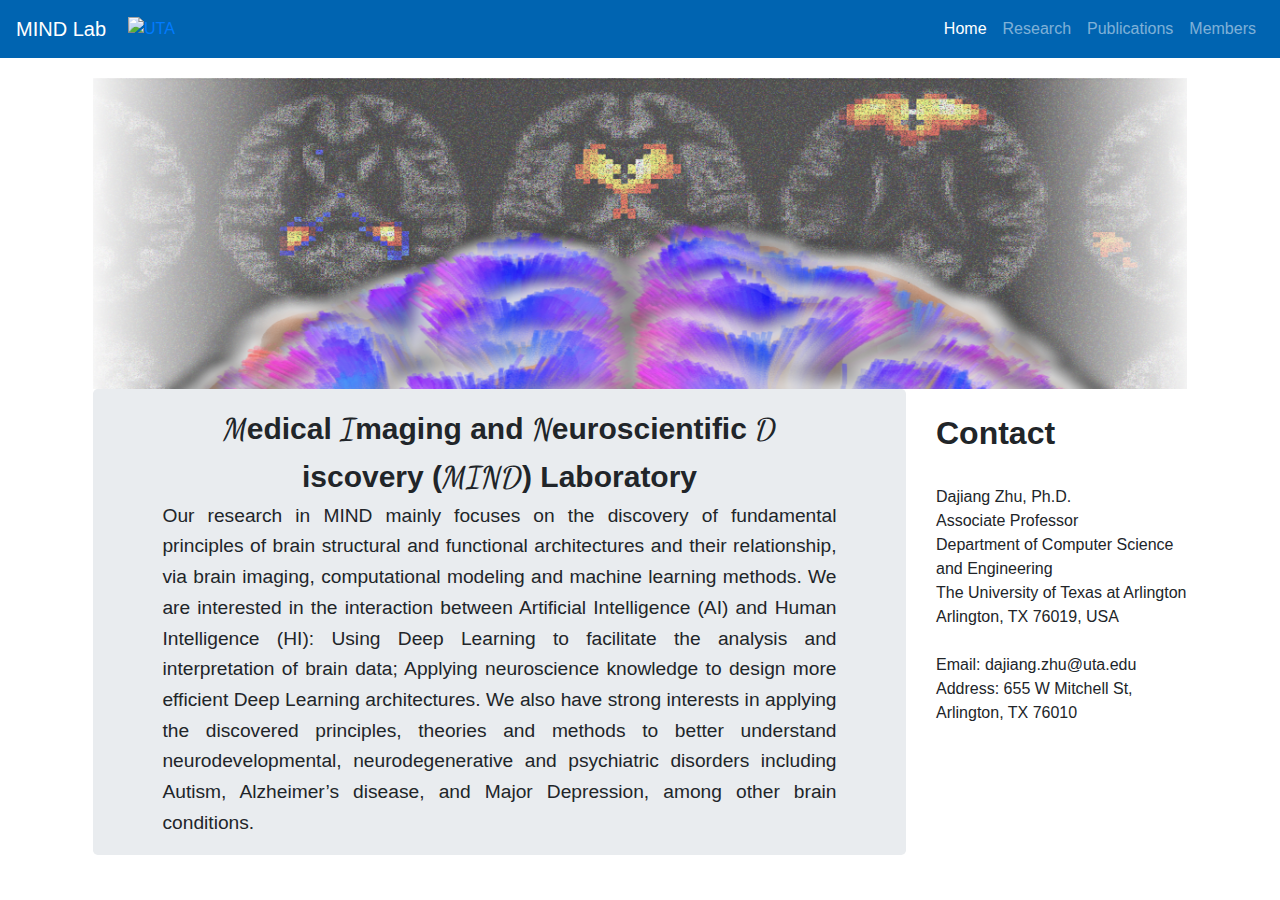
==== index.html @ 4709425e "Update index.html" ====
<!DOCTYPE html>

<html lang="en">
  <head>
    <meta charset="utf-8">
    <title>MIND Lab</title>
    <meta name="viewport" content="width=device-width, initial-scale=1.0, maximum-scale=1.0, user-scalable=no">
    <meta name="description" content="This is the official web page for the MIND Lab at UTA.">
    <meta name="theme-color" content="#052049">
    <link rel="stylesheet" href="static/css/bootstrap.min.css" integrity="sha384-Vkoo8x4CGsO3+Hhxv8T/Q5PaXtkKtu6ug5TOeNV6gBiFeWPGFN9MuhOf23Q9Ifjh" crossorigin="anonymous">
    <link rel="stylesheet" href="static/css/custom.css">
    <link href="https://fonts.googleapis.com/css2?family=Dancing+Script&display=swap" rel="stylesheet">
    

    <!-- <link href="/static/css/bootstrap.css" rel="stylesheet"> -->
    <!-- <link href="/static/css/bootstrap-responsive.css" rel="stylesheet"> -->
    <link href="static/css/syntax.css" rel="stylesheet">
    <link href="static/css/custom.css" rel="stylesheet">

    <script type="text/javascript" src="static/assess/jsapi.js"></script>
    <script src="static/assess/jquery.min.js"></script>
    <!-- HTML5 shim, for IE6-8 support of HTML5 elements -->
    <!--[if lt IE 9]>
      <script src="http://html5shim.googlecode.com/svn/trunk/html5.js"></script>
    <![endif]-->
  </head>

  <body>

    <!-- Static navbar -->
    <nav class="navbar navbar-expand-md navbar-dark" style="background-color: #0064B1">
        <a class="navbar-brand" href="index.html">MIND Lab</a>
        <a href="https://www.uta.edu/academics/faculty/profile?username=zhud2" target="_blank"><img class="inline-block navb-icon" src="static/img/logos/uta-logo.png" alt="UTA" style="width: 55px; height: auto;"></a>
        <button type="button" class="navbar-toggler" data-toggle="collapse" data-target="#navbarContent" aria-controls="navbarContent" aria-expanded="false" aria-label="Toggle navigation">
          <span class="navbar-toggler-icon"></span>
        </button>
        <div class="navbar-collapse collapse" id="navbarContent">
          <ul class="navbar-nav ml-auto">
            
              
                <li class = "nav-item active"><a class="nav-link" href="index.html" alt="Home"> Home<span class="sr-only">(current)</span></a></li>
              
            
              
                <li class="nav-item"><a class="nav-link" href="research.html" alt="Research"> Research</a></li>
              
            
              
                <li class="nav-item"><a class="nav-link" href="publicatiion.html" alt="Publications"> Publications</a></li>
              
            
              
                <li class="nav-item"><a class="nav-link" href="members.html" alt="Members"> Members</a></li>
              
            
          </ul>
        </div><!--/.nav-collapse -->
      </nav>

    <div class="container">


    <!--  Previous navbar bootstrap 3.2 -->
    <!--
      <div class="navbar navbar-fixed-top navbar-default" role="navigation">
        <div class="container-fluid">
          <div class="navbar-header">
            <button type="button" class="navbar-toggle" data-toggle="collapse" data-target=".navbar-collapse">
              <span class="sr-only">Toggle navigation</span>
              <span class="icon-bar"></span>
              <span class="icon-bar"></span>
              <span class="icon-bar"></span>
            </button>
            <a class="navbar-brand" href="/">MIND Lab</a>
          </div>
          <div class="navbar-collapse collapse">
            <ul class="nav navbar-nav navbar-right">
              
                
                  <li class = "active"><a href="/" alt="Home"> Home</a></li>
                
              
                
                  <li><a href="/research" alt="Research"> Research</a></li>
                
              
                
                  <li><a href="/publications" alt="Publications"> Publications</a></li>
                
              
                
                  <li><a href="/members" alt="Members"> Members</a></li>
                
              
              -->
              <!-- <li><a href="https://sites.google.com/a/fraserlab.com/ucsf-private/" alt="Lab Private Area">private</a></li> -->
           <!-- </ul>
          </div>
        </div>
      </div>

    <div class="container"> -->


<div class="container px-2 max-width: 100%">
    <img class="img-fluid mx-auto d-block" src="static/img/webpage.png" alt="MIND Lab">
    <div class="row"> 
        <div class="col-sm-9">	
    	    <div class="ju">
        	    <style>
    p, li {
    text-align: justify; /* 两端对齐 */
    width: 90%; /* 设置宽度为页面列宽比例 */
    max-width: 1000px; /* 确保过宽屏幕下不超出范围 */
    margin: 0 auto; /* 居中对齐 */
    line-height: 1.6; /* 行高 */;
  }
   .mind-title {
    text-align: center; /* 整个块居中对齐 */
    margin: 0 auto;
    margin-top: 0;
  }
  .mind-title span {
    text-align: center; /* 内容居中 */
    margin: 0 auto;
    margin-top: 0;
    display: inline-block; /* 保证文字内容是行内块级元素 */
    font-size: 30px;
    font-weight: bold;
}
  .mind-title span.large {
    font-size: 30px;
    font-family: 'Dancing Script', cursive;
  }

</style>

<div class="mind-title">
  <p><span>
    <span class="large">M</span>edical 
    <span class="large">I</span>maging and 
    <span class="large">N</span>euroscientific 
    <span class="large" style="white-space: nowrap;">D</span>iscovery  (<span class="large">MIND</span>) Laboratory
  </span></p>
</div>

<p class="welcomefont">
    Our research in MIND mainly focuses on the discovery of fundamental principles of brain structural and functional architectures and their relationship, via brain imaging, computational modeling and machine learning methods. We are interested in the interaction between Artificial Intelligence (AI) and Human Intelligence (HI): Using Deep Learning to facilitate the analysis and interpretation of brain data; Applying neuroscience knowledge to design more efficient Deep Learning architectures. We also have strong interests in applying the discovered principles, theories and methods to better understand neurodevelopmental, neurodegenerative and psychiatric disorders including Autism, Alzheimer’s disease, and Major Depression, among other brain conditions. 
</p>

            </div>
        </div>
        <div class="col">
            <p>
 <br>
<h2><strong>Contact</strong></h2>
<br>
Dajiang Zhu, Ph.D.<br>
Associate Professor <br>
Department of Computer Science and Engineering <br>
The University of Texas at Arlington <br>
Arlington, TX 76019, USA <br>
<br>
Email: dajiang.zhu@uta.edu <br>
Address: 655 W Mitchell St, Arlington, TX 76010 <br>
</p>

<!-- 
<p>
 <h3>Jobs </h3>
 We don’t generally post for specific positions, <a href="https://zhulab-mind.github.io//join">so please reach out!</a> <br>
</p>  -->

<!-- 
<h3> Recent Posts </h3>
<ul>
  
    <li><a href="/2020/05/19/bvm-award/">Best Scientific Submission</a></li>
  
    <li><a href="/2020/03/07/New-Webpage/">Happy Birthday DeepMI Webpage</a></li>
  
</ul>  -->

        </div>
    </div>
</div>
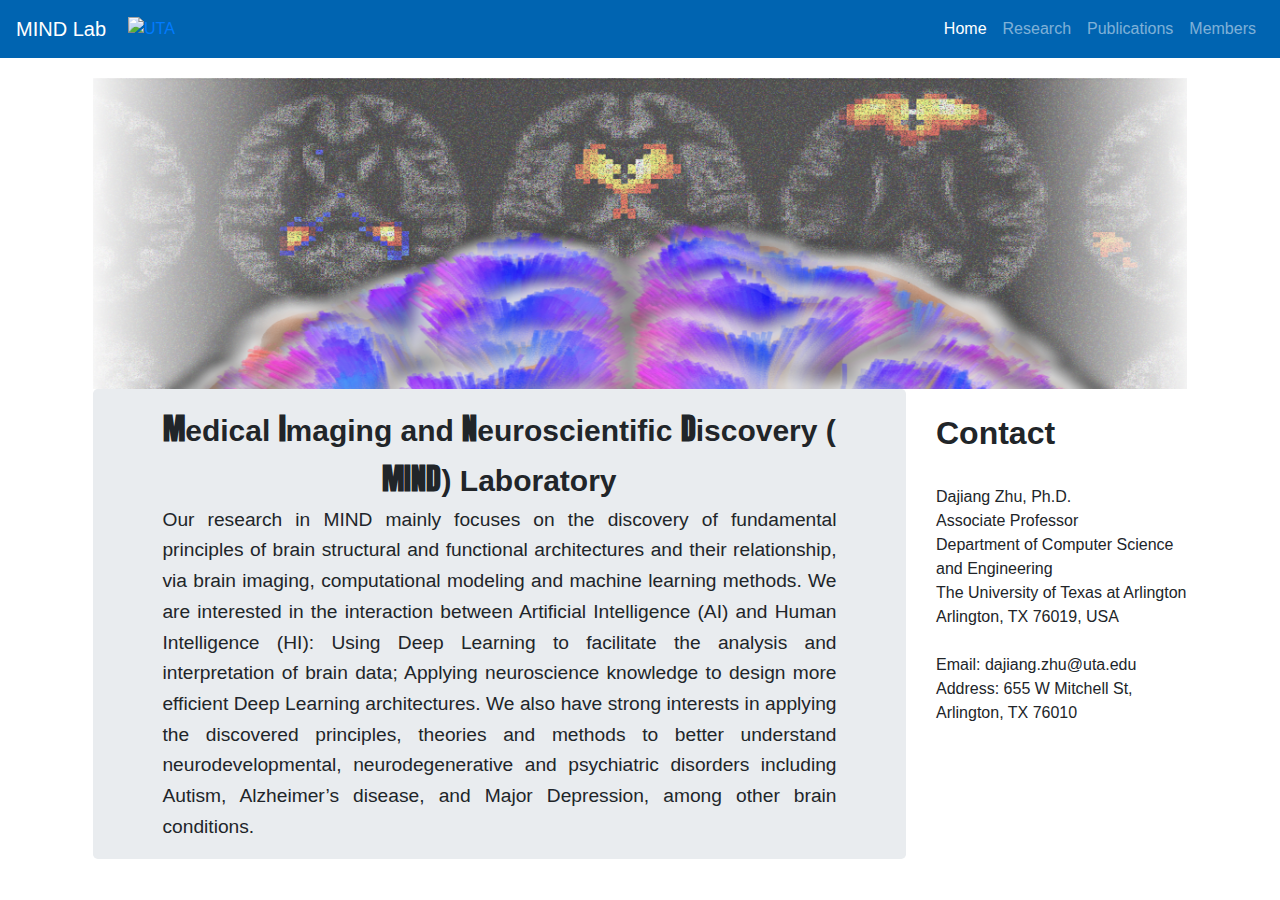
==== commit 3241175e: "Update index.html" ====
--- a/index.html
+++ b/index.html
@@ -8,9 +8,9 @@
     <meta name="viewport" content="width=device-width, initial-scale=1.0, maximum-scale=1.0, user-scalable=no">
     <meta name="description" content="This is the official web page for the MIND Lab at UTA.">
     <meta name="theme-color" content="#052049">
-    <link rel="stylesheet" href="static/css/bootstrap.min.css" integrity="sha384-Vkoo8x4CGsO3+Hhxv8T/Q5PaXtkKtu6ug5TOeNV6gBiFeWPGFN9MuhOf23Q9Ifjh" crossorigin="anonymous">
-    <link rel="stylesheet" href="static/css/custom.css">
-    <link href="https://fonts.googleapis.com/css2?family=Dancing+Script&display=swap" rel="stylesheet">
+    <!--<link rel="stylesheet" href="static/css/bootstrap.min.css" integrity="sha384-Vkoo8x4CGsO3+Hhxv8T/Q5PaXtkKtu6ug5TOeNV6gBiFeWPGFN9MuhOf23Q9Ifjh" crossorigin="anonymous">-->
+    <!--<link rel="stylesheet" href="static/css/custom.css">-->
+    <link href="https://fonts.googleapis.com/css2?family=Anton&display=swap" rel="stylesheet">
     
 
     <!-- <link href="/static/css/bootstrap.css" rel="stylesheet"> -->
@@ -131,7 +131,7 @@
 }
   .mind-title span.large {
     font-size: 30px;
-    font-family: 'Dancing Script', cursive;
+    font-family: "Anton", sans-serif;
   }
 
 </style>
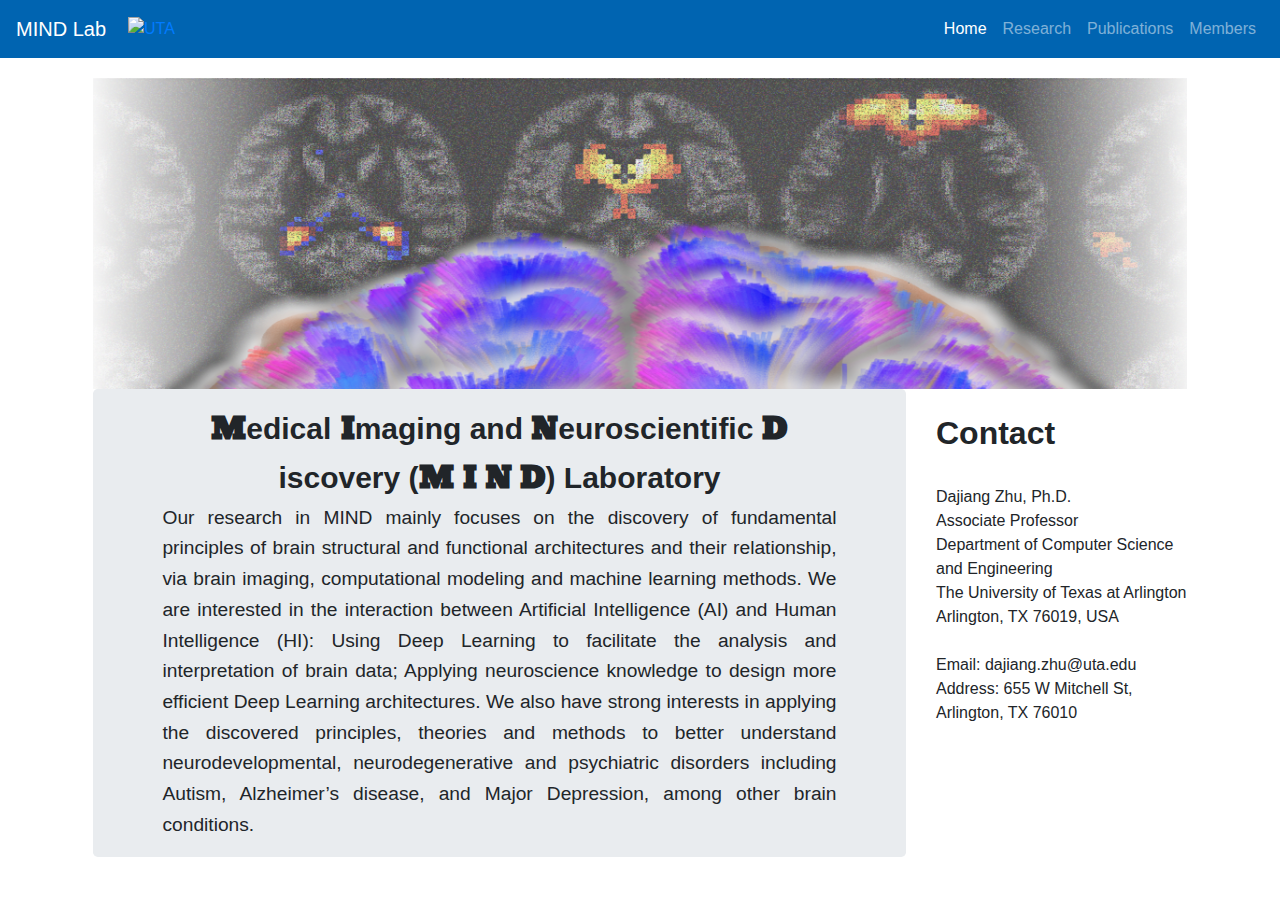
==== commit 02dc1789: "Update index.html" ====
--- a/index.html
+++ b/index.html
@@ -10,7 +10,7 @@
     <meta name="theme-color" content="#052049">
     <!--<link rel="stylesheet" href="static/css/bootstrap.min.css" integrity="sha384-Vkoo8x4CGsO3+Hhxv8T/Q5PaXtkKtu6ug5TOeNV6gBiFeWPGFN9MuhOf23Q9Ifjh" crossorigin="anonymous">-->
     <!--<link rel="stylesheet" href="static/css/custom.css">-->
-    <link href="https://fonts.googleapis.com/css2?family=Anton&display=swap" rel="stylesheet">
+    <link href="https://fonts.googleapis.com/css2?family=Anton&family=Moul&display=swap" rel="stylesheet">
     
 
     <!-- <link href="/static/css/bootstrap.css" rel="stylesheet"> -->
@@ -131,7 +131,7 @@
 }
   .mind-title span.large {
     font-size: 30px;
-    font-family: "Anton", sans-serif;
+    font-family: "Moul", serif;;
   }
 
 </style>
@@ -141,7 +141,7 @@
     <span class="large">M</span>edical 
     <span class="large">I</span>maging and 
     <span class="large">N</span>euroscientific 
-    <span class="large" style="white-space: nowrap;">D</span>iscovery  (<span class="large">MIND</span>) Laboratory
+    <span class="large" style="white-space: nowrap;">D</span>iscovery  (<span class="large">M I N D</span>) Laboratory
   </span></p>
 </div>
 
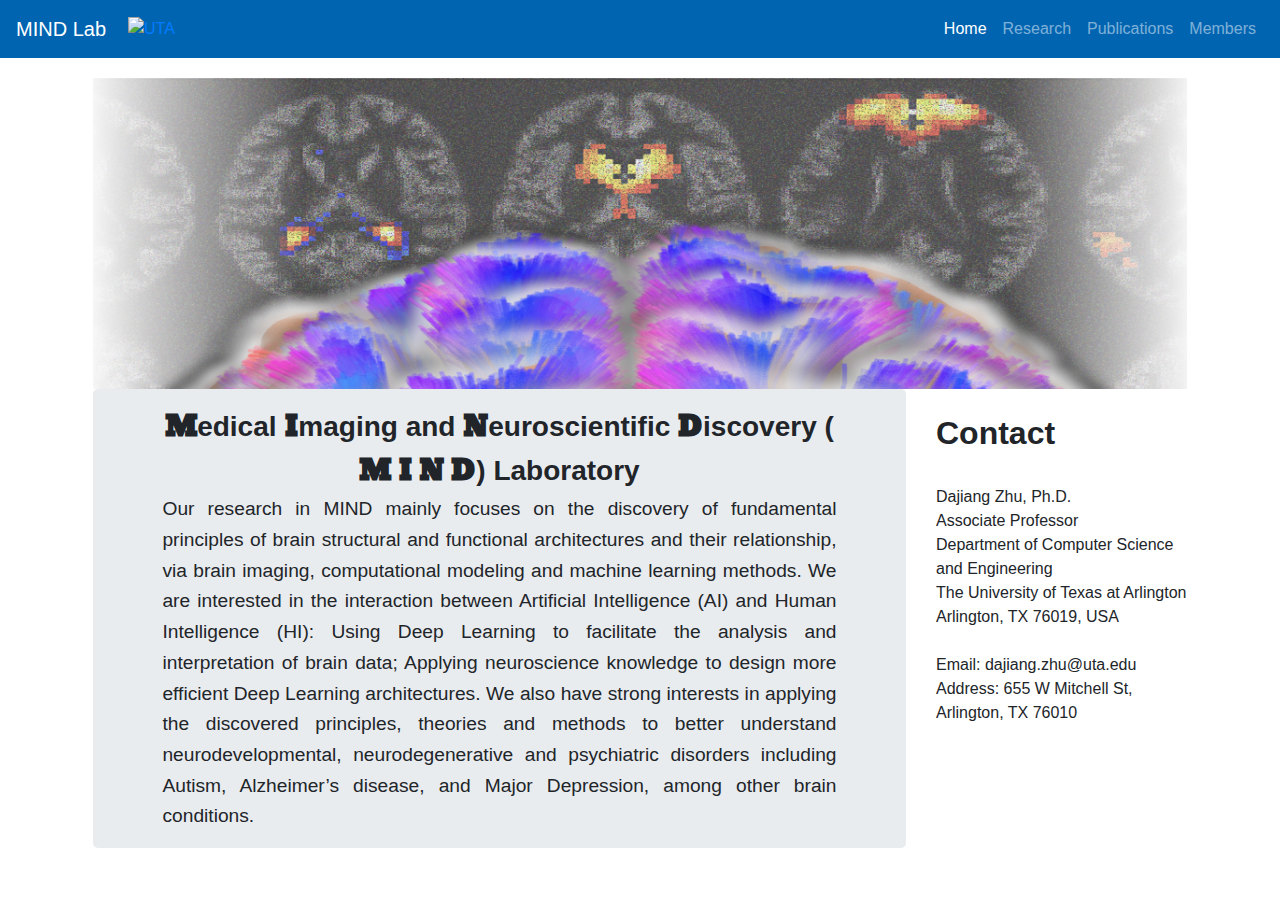
==== commit 29d46900: "Update index.html" ====
--- a/index.html
+++ b/index.html
@@ -126,11 +126,11 @@
     margin: 0 auto;
     margin-top: 0;
     display: inline-block; /* 保证文字内容是行内块级元素 */
-    font-size: 30px;
+    font-size: 28px;
     font-weight: bold;
 }
   .mind-title span.large {
-    font-size: 30px;
+    font-size: 28px;
     font-family: "Moul", serif;;
   }
 
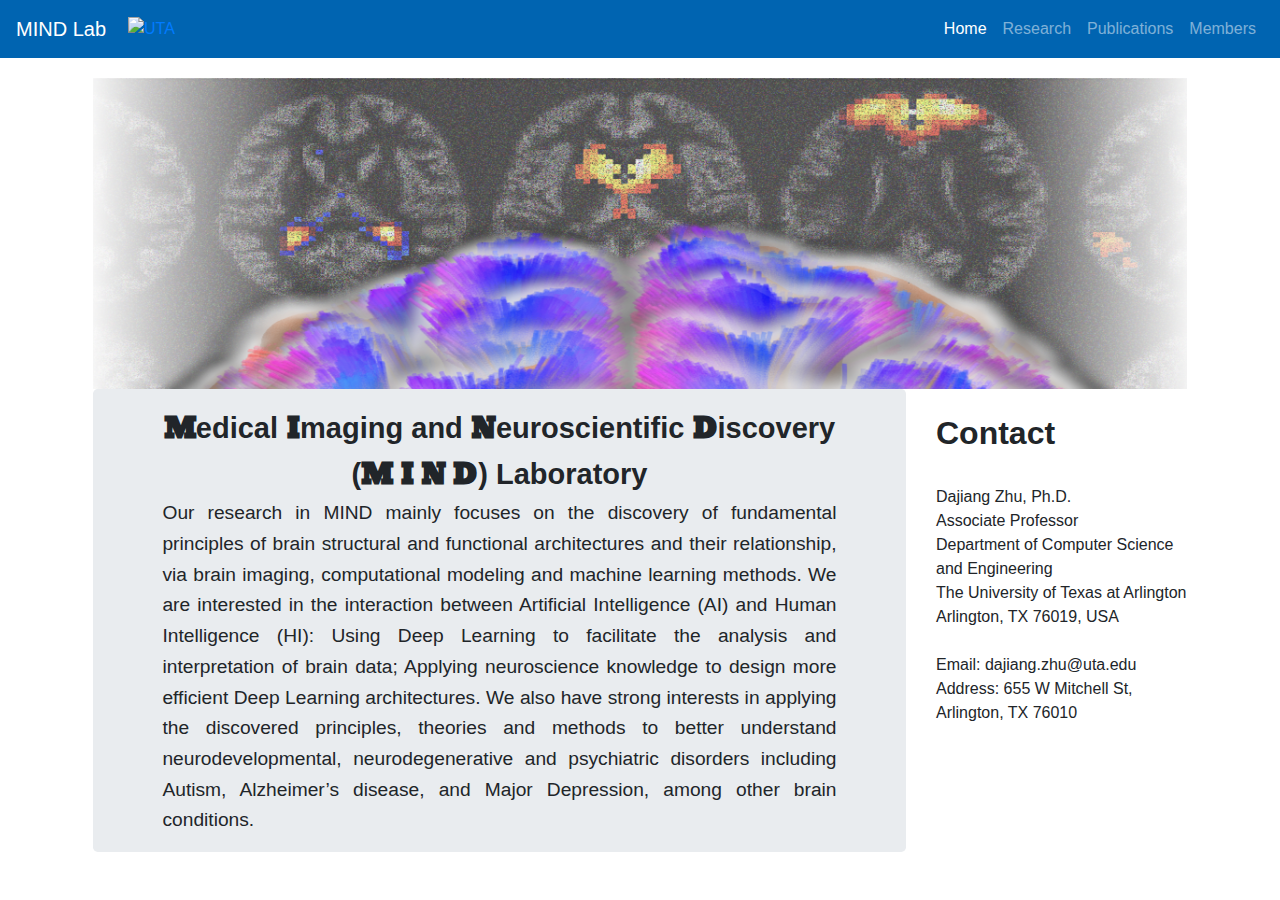
==== commit d95c898f: "Update index.html" ====
--- a/index.html
+++ b/index.html
@@ -126,7 +126,7 @@
     margin: 0 auto;
     margin-top: 0;
     display: inline-block; /* 保证文字内容是行内块级元素 */
-    font-size: 28px;
+    font-size: 29px;
     font-weight: bold;
 }
   .mind-title span.large {
@@ -141,7 +141,7 @@
     <span class="large">M</span>edical 
     <span class="large">I</span>maging and 
     <span class="large">N</span>euroscientific 
-    <span class="large" style="white-space: nowrap;">D</span>iscovery  (<span class="large">M I N D</span>) Laboratory
+    <span class="large" style="white-space: nowrap;">D</span>iscovery   (<span class="large">M I N D</span>) Laboratory
   </span></p>
 </div>
 
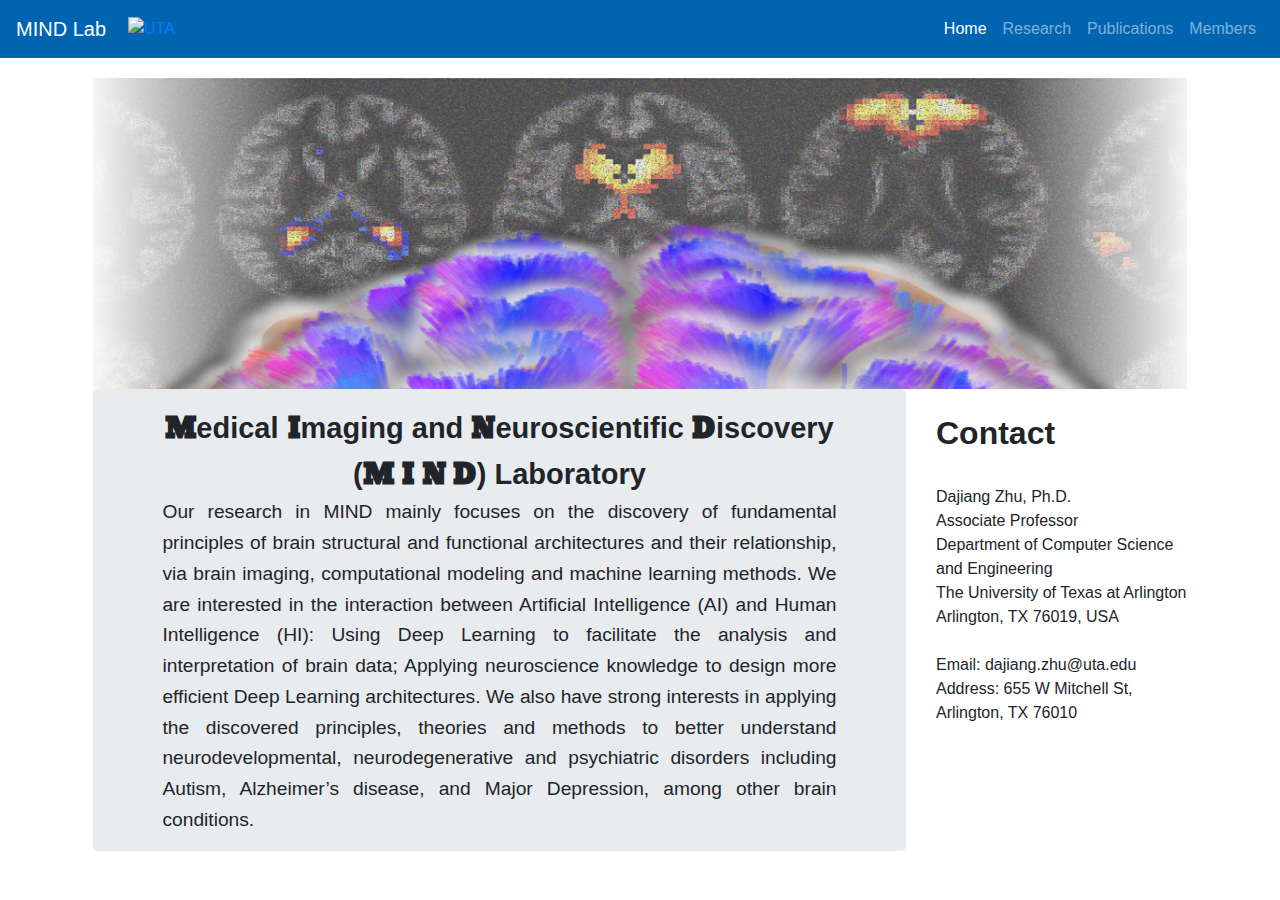
==== commit 013a5530: "Update index.html" ====
--- a/index.html
+++ b/index.html
@@ -130,7 +130,7 @@
     font-weight: bold;
 }
   .mind-title span.large {
-    font-size: 28px;
+    font-size: 27px;
     font-family: "Moul", serif;;
   }
 
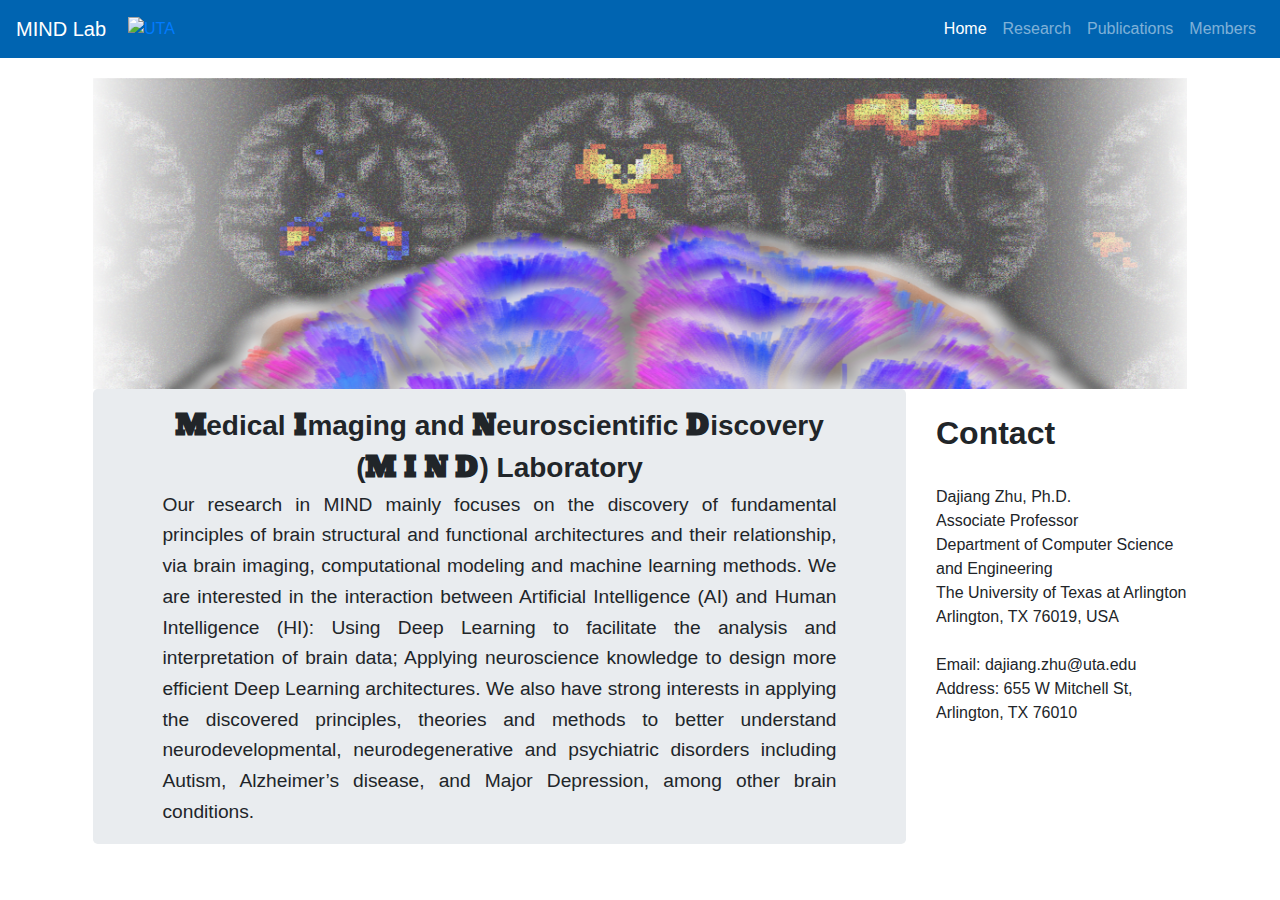
==== commit 75def5e7: "Add files via upload" ====
--- a/index.html
+++ b/index.html
@@ -126,7 +126,7 @@
     margin: 0 auto;
     margin-top: 0;
     display: inline-block; /* 保证文字内容是行内块级元素 */
-    font-size: 29px;
+    font-size: 28px;
     font-weight: bold;
 }
   .mind-title span.large {
@@ -137,13 +137,19 @@
 </style>
 
 <div class="mind-title">
-  <p><span>
+  <span>
     <span class="large">M</span>edical 
     <span class="large">I</span>maging and 
     <span class="large">N</span>euroscientific 
-    <span class="large" style="white-space: nowrap;">D</span>iscovery   (<span class="large">M I N D</span>) Laboratory
-  </span></p>
+    <span class="large" style="white-space: nowrap;">D</span>iscovery
+  </span>
 </div>
+<div class="mind-title">
+  <span>
+    (<span class="large">M I N D</span>) Laboratory
+  </span>
+</div>
+
 
 <p class="welcomefont">
     Our research in MIND mainly focuses on the discovery of fundamental principles of brain structural and functional architectures and their relationship, via brain imaging, computational modeling and machine learning methods. We are interested in the interaction between Artificial Intelligence (AI) and Human Intelligence (HI): Using Deep Learning to facilitate the analysis and interpretation of brain data; Applying neuroscience knowledge to design more efficient Deep Learning architectures. We also have strong interests in applying the discovered principles, theories and methods to better understand neurodevelopmental, neurodegenerative and psychiatric disorders including Autism, Alzheimer’s disease, and Major Depression, among other brain conditions. 
@@ -184,5 +190,4 @@
 
         </div>
     </div>
-</div>
-
+</div>